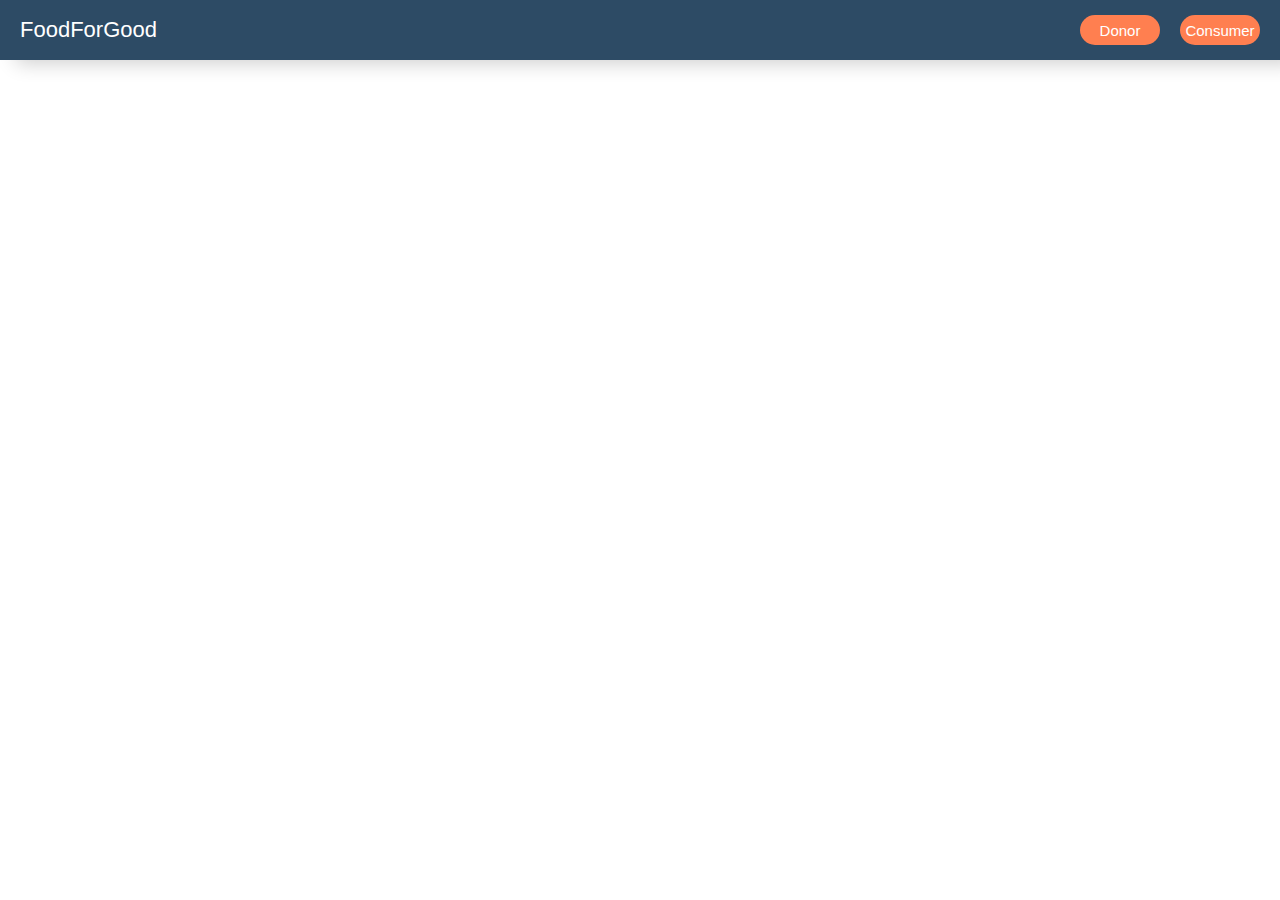
==== WEB-development/HOME/index.html @ 92403264 "Merge pull request #3 from logeshloki585/development" ====
<!DOCTYPE html>
<html lang="en">
<head>
    <meta charset="UTF-8">
    <meta http-equiv="X-UA-Compatible" content="IE=edge">
    <meta name="viewport" content="width=device-width, initial-scale=1.0">
    <link rel="stylesheet" href="style.css">
    <title>Document</title>
</head>
    <body>
        <nav >
            <div class="logo">
                <h1 style="font-family: sans-serif;
                font-size: 22px; font-weight: 300; color: rgb(255, 255, 255);">FoodForGood</h1>
            </div>
            <div class="btn_select">
                <div class="btn_donor">
                    <button class="btn">Donor</button>
                </div>
                <div class="btn_cons">
                    <button class="btn">Consumer</button>
                </div>
            </div>
        </nav>
    </body>
</html>
---- WEB-development/HOME/style.css ----
*{
    margin: 0px;
    padding: 0px;
    box-sizing: border-box;
}

nav{
    height: 60px;
    width: 100%;
    box-shadow: 16px 3px 20px rgba(0,0, 0, 0.2);
    display: flex;
    justify-content: space-between;
    align-items: center;
    background-color: #2d4b65;
}

/* # Type - Selection 
# Storage - Selection
# Item - Selection
# Period - Integer  & Selection(Period)
# Details - Char
# Quantity - Integer */

.btn_select{
    display: flex;

}

.btn{
    width: 80px;
    height: 30px;
    margin-right: 20px;
    border: none;
    background-color: #FF7F50;
    font-size: 15px;
    font-weight:100;
    color: white;
    border-radius: 20px;
}

.btn:hover{
    cursor: pointer;
    border: 1px solid rgb(153, 141, 141);
}

.btn:focus{
    background-color: #f77141;;
    border: 1px solid rgb(0, 0, 0);
    
}

.logo{
    margin-left: 20px;
}
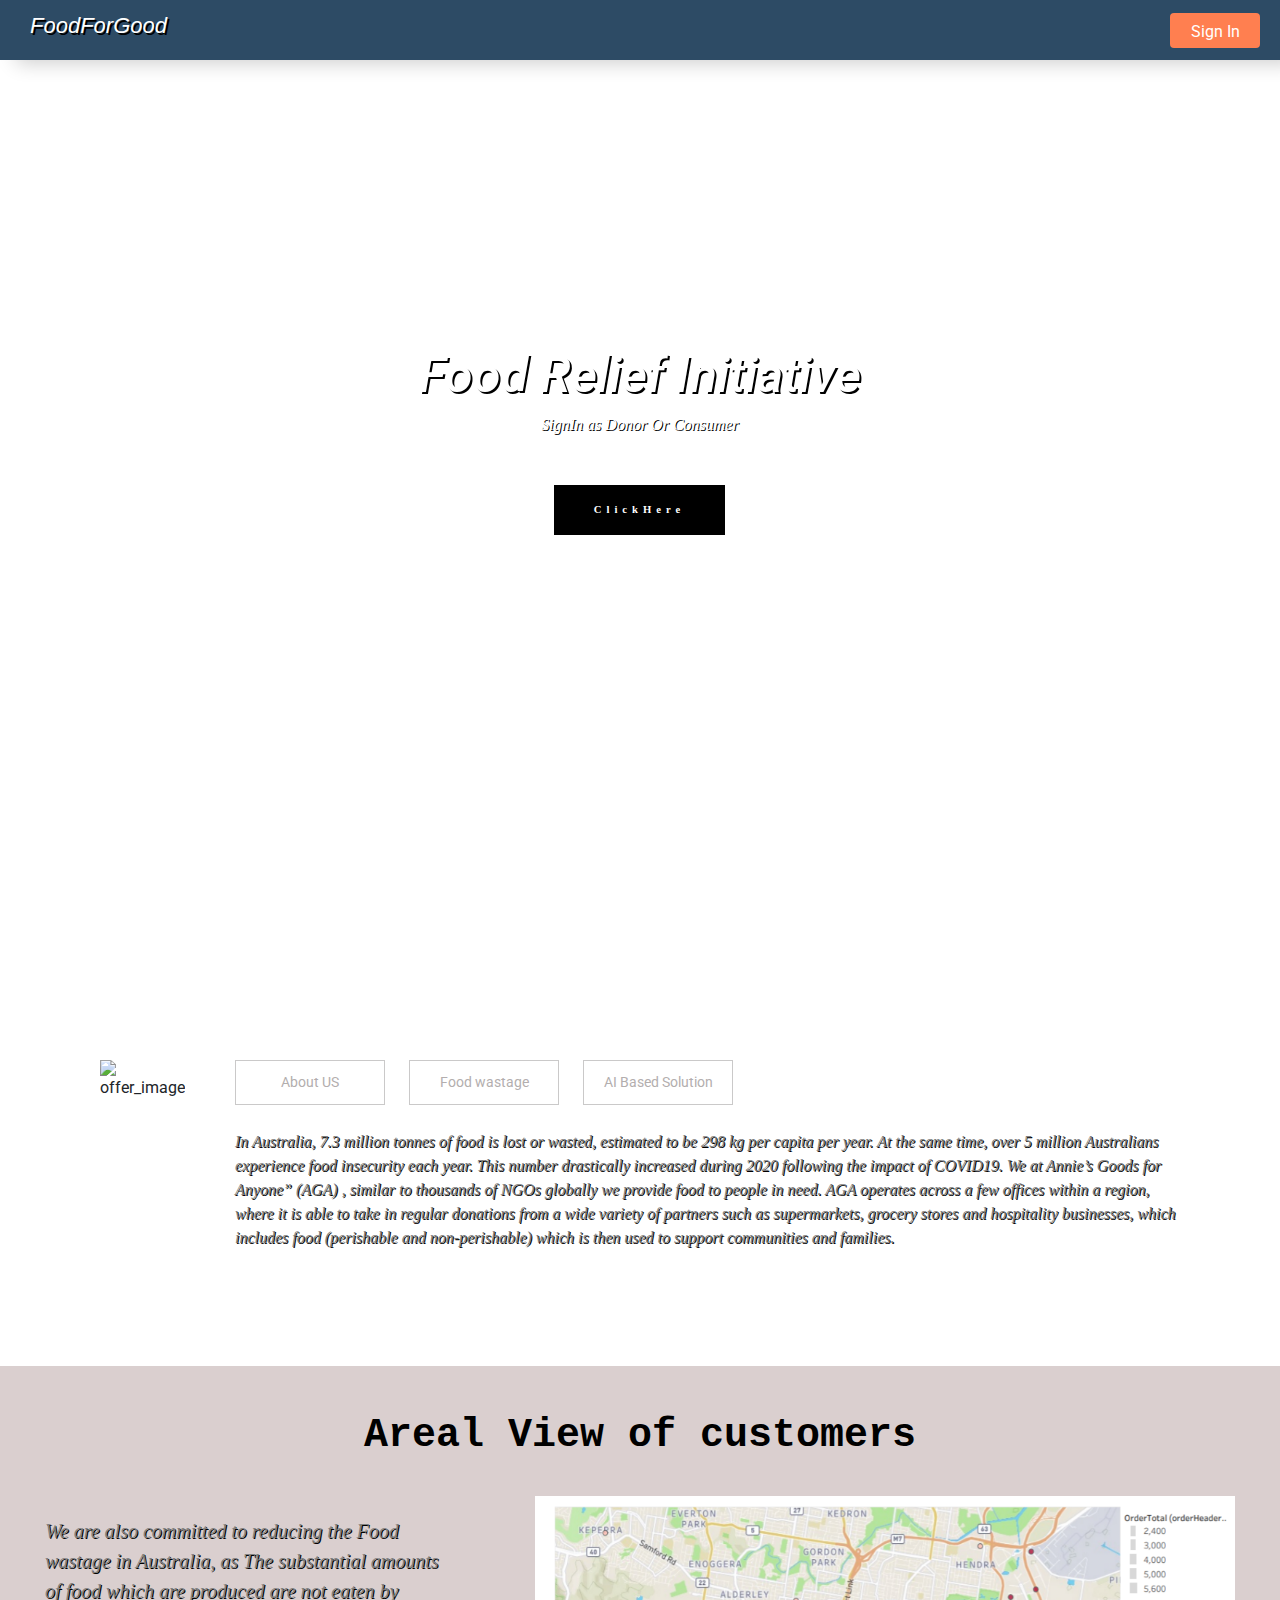
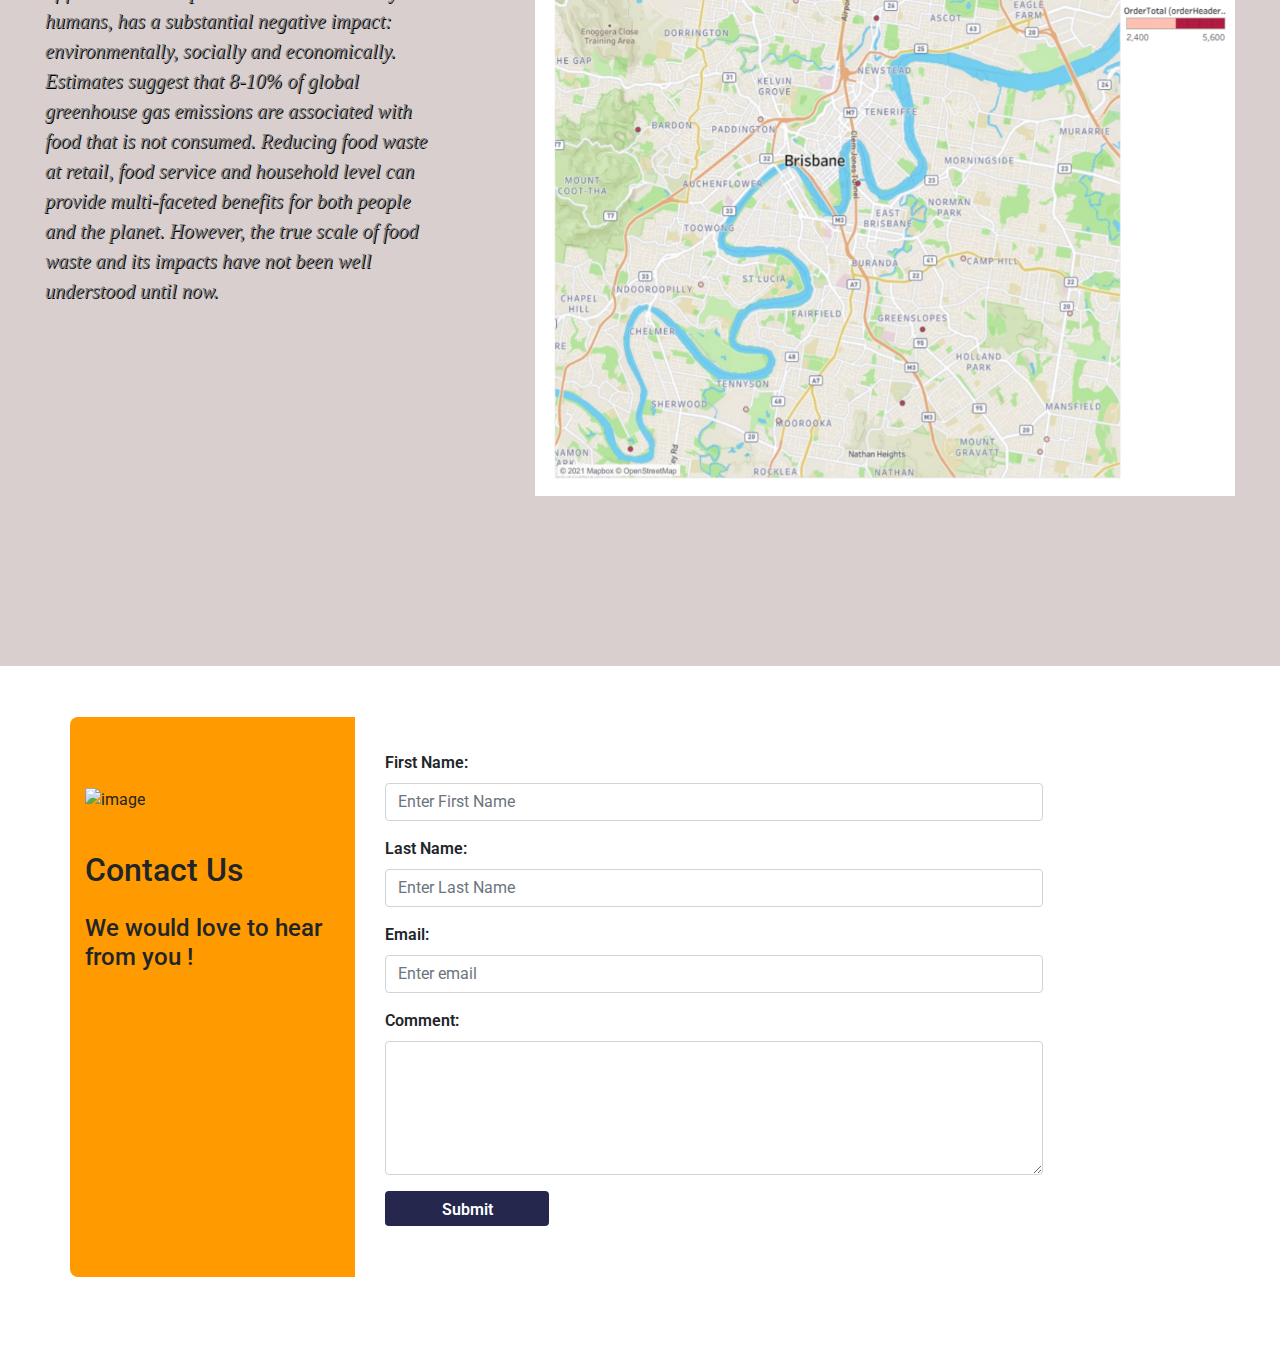
==== commit 020e322e: "done" ====
--- a/WEB-development/HOME/index.html
+++ b/WEB-development/HOME/index.html
@@ -5,22 +5,241 @@
     <meta http-equiv="X-UA-Compatible" content="IE=edge">
     <meta name="viewport" content="width=device-width, initial-scale=1.0">
     <link rel="stylesheet" href="style.css">
-    <title>Document</title>
+    
+    <link rel="stylesheet" href="style2.css">
+    <meta name="viewport" content="width=device-width, initial-scale=1">
+    <link href="https://fonts.googleapis.com/css?family=Open+Sans:300,300i,400,700,800" rel="stylesheet">
+    <link href="//maxcdn.bootstrapcdn.com/bootstrap/4.1.1/css/bootstrap.min.css" rel="stylesheet" id="bootstrap-css">
+      
+    <title>Home</title>
 </head>
     <body>
-        <nav >
+        <section class="nav">
             <div class="logo">
                 <h1 style="font-family: sans-serif;
                 font-size: 22px; font-weight: 300; color: rgb(255, 255, 255);">FoodForGood</h1>
             </div>
             <div class="btn_select">
-                <div class="btn_donor">
-                    <button class="btn">Donor</button>
-                </div>
                 <div class="btn_cons">
-                    <button class="btn">Consumer</button>
-                </div>
-            </div>
-        </nav>
+                    <button class="btn"><a style="text-decoration: none; color: white;" href="../signin/signin.php">Sign In</a></button>
+                </div>
+            </div>
+        </section>
+
+        <div class="hero-image" style="height: 100vh;">
+            <div class="hero-text">
+              <h1 style="font-style: Georgia; color: #fff; font-size:50px;"> Food Relief Initiative</h1>
+              <p>SignIn as Donor Or Consumer</p>
+              <button ><a href="../signin/signin.php">ClickHere</a></button>
+                <br>
+                <br>
+                <br>
+                <div style="display:flex; ">
+                    <div style="margin-right: 50px;">
+                        <div class="word">
+                            <span>F</span>
+                            <span>O</span>
+                            <span>O</span>
+                            <span>D</span>
+                            <span>I</span>
+                            <span>D</span>
+                            <span>I</span>
+                            <span>E</span>
+                            <span>L</span>
+                            <span>A</span>
+                            <span>N</span>
+                            <span>D</span>
+                        </div>    
+                    </div>
+                    <div style="margin-right: 50px;">
+                        <div class="word">
+                            <span>M</span>
+                            <span>A</span>
+                            <span>N</span>
+                            <span>G</span>
+                            <span>U</span>
+                        </div>    
+                    </div>
+                    <div class="word">
+                        <span>M</span>
+                        <span>A</span>
+                        <span>N</span>
+                        <span>G</span>
+                        <span>U</span>
+                    </div>
+            
+
+                </div>
+                  
+            </div>
+        
+          
+            <!--lightbox style popup goes here-->
+          </div>
+
+        <!-- <div class="content" >
+            <h1 style="text-align: center; font-family: sans-serif; 
+            padding-top: 50px;color: rgb(43, 40, 36);"> Food Relief Initiative</h1>
+            <div class="carts">
+                <div class="cart">
+                    <div><h3 style="font-family: sans-serif; font-size: 25px;color: rgb(80, 76, 76);">If You Are Donor</h3>
+                    </div>
+                    <div class="btn_cons">
+                        <button class="btn"><a href="../signin/signin.php">ClickHere</a></button>
+                    </div>
+                </div>
+                <div class="cart">
+                    <div><h3 style="font-family: sans-serif; font-size: 25px;color:rgb(80, 76, 76);">If You Are Consumer</h3>
+                    </div>
+                    <div class="btn_cons">
+                        <button class="btn"><a href="../signin/signin.php">ClickHere</a></button>
+                    </div>
+                </div>
+            </div>
+            <div class="heading_donor">
+                <h1 style="font-size: 30px; font-family: sans-serif; color: rgb(43, 40, 36);  text-align: center;margin-top: 30px;">Donors</h1>
+            </div>
+            <div class="mar">
+                <marquee width="20%" direction="left" behavior="scroll" height="50px" style="display: flex; flex-direction: row;">
+                   <h1 style="font-size: 40px; font-family:monospace; color: white;">FoodieLand</h1>
+                </marquee>
+                <marquee width="20%" direction="left" behavior="scroll" height="50px" style="display: flex; flex-direction: row;">
+                    <h1 style="font-size: 40px; font-family:monospace; color: white;">LoMarket</h1>
+                 </marquee>
+                 <marquee width="20%" direction="left" behavior="scroll" height="50px" style="display: flex; flex-direction: row;">
+                    <h1 style="font-size: 40px; font-family:monospace; color: white;">Grocertown</h1>
+                 </marquee>
+                
+            </div>
+        </div> -->
+            <section class="offering">
+                <img src="https://livedemo00.template-help.com/wt_prod-8697/images/about-1-601x350.jpg" alt="offer_image" class="offer_img">
+              
+                <div class="offer_content">
+                    <div class="offer_button">
+                        <button style="height: 45px; width: 150px;" id="buttonf">About US</button>
+                        <button style="height: 45px; width: 150px;" id="buttons">Food wastage</button>
+                        <button style="height: 45px; width: 150px;" id="buttont">AI Based Solution</button>
+
+                    </div>
+                    <div id="what_do">
+                        <h3 id="offer_h"></h3>
+                         <p id="offer_p">In Australia, 7.3 million tonnes of food is lost or wasted,
+                              estimated to be 298 kg per capita per year. At the same time, over 5 million
+                               Australians experience food insecurity each year. This number drastically 
+                               increased during 2020 following the impact of COVID19. We at Annie’s Goods for 
+                               Anyone” (AGA) , similar to thousands of NGOs globally we provide food to people in
+                                need. AGA operates across a few offices within a region, where it is able to take 
+                                in regular donations from a wide variety of partners such as supermarkets, grocery 
+                                stores and hospitality businesses, which includes food (perishable and non-perishable)
+                                 which is then used to support communities and families.
+                        </p>
+                    </div>
+                    
+                </div>
+            </section>
+            <section class="map">
+                <div class="heading_map">Areal View of customers</div>
+                <div class="map_det">
+                    <div class="detail">
+                        <p>We are also committed to reducing the Food wastage in Australia, as The substantial
+                         amounts of food which are produced are not eaten by humans, has a substantial negative
+                          impact: environmentally, socially and economically. Estimates suggest that 8-10% of global
+                           greenhouse gas emissions are associated with food that is not consumed. Reducing food
+                            waste at retail, food service and household level can provide multi-faceted 
+                        benefits for both people and the planet. However, the true scale of food waste
+                         and its impacts have not been well understood until now.
+                    </p>
+                    </div>
+                    <div class="map_img">
+                        <img src="./Screenshot (102).png" alt="map">
+                    </div>
+                </div>
+            </section>
+            <div class="container contact ">
+                <div class="row">
+                    <div class="col-md-3">
+                        <div class="contact-info">
+                            <img src="https://image.ibb.co/kUASdV/contact-image.png" alt="image"/>
+                            <h2>Contact Us</h2>
+                            <h4>We would love to hear from you !</h4>
+                        </div>
+                    </div>
+                    <div class="col-md-9">
+                        <div class="contact-form">
+                            <div class="form-group">
+                              <label class="control-label col-sm-2" for="fname">First Name:</label>
+                              <div class="col-sm-10">          
+                                <input type="text" class="form-control" id="fname" placeholder="Enter First Name" name="fname">
+                              </div>
+                            </div>
+                            <div class="form-group">
+                              <label class="control-label col-sm-2" for="lname">Last Name:</label>
+                              <div class="col-sm-10">          
+                                <input type="text" class="form-control" id="lname" placeholder="Enter Last Name" name="lname">
+                              </div>
+                            </div>
+                            <div class="form-group">
+                              <label class="control-label col-sm-2" for="email">Email:</label>
+                              <div class="col-sm-10">
+                                <input type="email" class="form-control" id="email" placeholder="Enter email" name="email">
+                              </div>
+                            </div>
+                            <div class="form-group">
+                              <label class="control-label col-sm-2" for="comment">Comment:</label>
+                              <div class="col-sm-10">
+                                <textarea class="form-control" rows="5" id="comment"></textarea>
+                              </div>
+                            </div>
+                            <div class="form-group">        
+                              <div class="col-sm-offset-2 col-sm-10">
+                                <button type="submit" class="btn btn-default">Submit</button>
+                              </div>
+                            </div>
+                        </div>
+                    </div>
+                </div>
+            </div>
+            
+        <script>
+
+        let btnfirst = document.querySelector("#buttonf");
+        let btnsecond = document.querySelector("#buttons");
+        let btnthird = document.querySelector("#buttont");
+        let para = document.querySelector("#offer_p");
+
+            
+        btnfirst.addEventListener('click' , () => {
+            para.innerHTML ="In Australia, 7.3 million tonnes of food is lost or wasted,estimated to be 298 kg per capita per year. At the same time, over 5 millionAustralians experience food insecurity each year. This number drastically increased during 2020 following the impact of COVID19. We at Annie’s Goods for Anyone” (AGA) , similar to thousands of NGOs globally we provide food to people inneed. AGA operates across a few offices within a region, where it is able to take in regular donations from a wide variety of partners such as supermarkets, grocery stores and hospitality businesses, which includes food (perishable and non-perishable) which is then used to support communities and families."})
+
+
+        btnsecond.addEventListener('click' , () => {
+            para.innerHTML ="We are also committed to reducing the Food wastage in Australia, as The substantial amounts of food which are produced are not eaten by humans, has a substantial negative impact: environmentally, socially and economically. Estimates suggest that 8-10% of global greenhouse gas emissions are associated with food that is not consumed. Reducing food waste at retail, food service and household level can provide multi-faceted benefits for both people and the planet. However, the true scale of food waste and its impacts have not been well understood until now.";
+        })
+
+        btnthird.addEventListener('click' , () => {
+        para.innerHTML ="In this AI based solution, we use data analytics to analyze the distribution of data, and overcome the scarcity through a well developed recommender system and a sophisticated yet easy to use model for the donor and consumer.";
+
+    })
+
+
+    const spans = document.querySelectorAll('.word span');
+
+    spans.forEach((span, idx) => {
+    span.addEventListener('click', (e) => {
+        e.target.classList.add('active');
+    });
+    span.addEventListener('animationend', (e) => {
+        e.target.classList.remove('active');
+    });
+    
+    // Initial animation
+    setTimeout(() => {
+        span.classList.add('active');
+    }, 750 * (idx+1))
+    });
+        </script>
+        <script src="//maxcdn.bootstrapcdn.com/bootstrap/4.1.1/js/bootstrap.min.js"></script>
+        <script src="//cdnjs.cloudflare.com/ajax/libs/jquery/3.2.1/jquery.min.js"></script>
     </body>
 </html>--- a/WEB-development/HOME/style.css
+++ b/WEB-development/HOME/style.css
@@ -4,7 +4,7 @@
     box-sizing: border-box;
 }
 
-nav{
+.nav{
     height: 60px;
     width: 100%;
     box-shadow: 16px 3px 20px rgba(0,0, 0, 0.2);
@@ -27,8 +27,8 @@
 }
 
 .btn{
-    width: 80px;
-    height: 30px;
+    width: 90px;
+    height: 35px;
     margin-right: 20px;
     border: none;
     background-color: #FF7F50;
@@ -51,4 +51,377 @@
 
 .logo{
     margin-left: 20px;
-}+}
+
+.content{
+    height: 93vh;
+    background: rgb(255,255,255);
+background: linear-gradient(0deg, rgba(255,255,255,1) 0%, rgba(248,123,18,0.6371499283307073) 100%);
+background: url('https://asianngo.org/upload/magzine/articles/background/1567409529.jpg');
+background-position: center;
+background-size: cover;
+  background-repeat: no-repeat;
+  background-position: center;
+  background-attachment: fixed;
+
+}
+
+.carts{
+    margin-top: 70px;
+    display: flex;
+    justify-content: center;
+}
+
+.cart{
+    height: 250px;
+    width: 250px;
+    background-color: rgba(255, 255, 255, 0.5);
+    margin-left: 10px;
+    margin-right: 10px;
+    display: flex;
+    justify-content: space-around;
+    align-items: center;
+    flex-direction: column;
+    padding-top: 30px;
+    padding-bottom: 50px;
+    border-radius: 10px;
+}
+
+.btn a{
+    color: white;
+    text-decoration: none;
+}
+
+.mar{
+    margin-top: 60px;
+    display: flex;
+   justify-content: center;
+}
+.mar_cart{
+    height: 50px;
+    width: 100px;
+    background-color: white;
+    margin-left: 10px;
+}
+
+
+
+.offering{
+    display: flex;
+    margin: 100px;
+}
+
+.offer_content{
+    margin-left: 50px;
+}
+
+.offer_button button{
+    width:140px;
+    height: 50px;
+    font-size: 14px;
+    font-weight: 400;
+    margin-right: 20px;
+    background-color: white;
+    border: 1px solid rgb(202, 201, 201);
+    color: rgb(179, 174, 174);
+}
+
+.offer_content h3{
+  font-weight: 400;
+  font-size: 25px;
+  margin-top: 25px;
+  margin-bottom: 20px;
+}
+
+.offer_content p{
+    color: grey;
+    font-size: 16px;
+}
+
+
+ .button_2:focus{
+   display: inline-block;
+}
+
+
+.offer_button button:focus {
+    background-image: linear-gradient(to right top, #1af2e5, #00def1, #00c8f8, #00b0f7, #1296eb);
+    color: white;
+    transition: 1s;
+}
+.heading_map{
+    font-size: 40px;
+    color: black;
+    font-family: monospace;
+    font-weight: 900;
+    text-align: center;
+    padding-top: 40px;
+}
+
+.map{
+    height: 100vh;
+    background-color: rgb(218, 207, 207);
+    
+}
+
+.map_det{
+    display: flex;
+    justify-content: space-around;
+    align-items: center;
+    flex-wrap: wrap;
+}
+
+.detail{
+    width: 400px;
+    height: 600px;
+    margin: 30px;
+
+}
+.detail p{
+    font-size: 20px;
+    margin-top: 20px;
+    color: gray;
+    font-family: Cambria, Cochin, Georgia, Times, 'Times New Roman', serif;   
+}
+
+
+.map img{
+height: 600px;
+width: 700px;
+margin: 30px;
+}
+
+.contact{
+    padding: 4%;
+    height: 700px;
+}
+.col-md-3{
+    background: #ff9b00;
+    padding: 4%;
+    border-top-left-radius: 0.5rem;
+    border-bottom-left-radius: 0.5rem;
+}
+.contact-info{
+    margin-top:10%;
+}
+.contact-info img{
+    margin-bottom: 15%;
+}
+.contact-info h2{
+    margin-bottom: 10%;
+}
+.col-md-9{
+    background: #fff;
+    padding: 3%;
+    border-top-right-radius: 0.5rem;
+    border-bottom-right-radius: 0.5rem;
+}
+.contact-form label{
+    font-weight:600;
+}
+.contact-form button{
+    background: #25274d;
+    color: #fff;
+    font-weight: 600;
+    width: 25%;
+}
+.contact-form button:focus{
+    box-shadow:none;
+}
+
+.empty{
+    height: 50px;
+}
+
+/* hhhh */
+h1 {
+    font-family: Georgia;
+    font-weight: bold;
+    font-style: italic;
+    margin: 10px;
+    text-shadow: 2px 2px #000;
+  }
+  
+  p {
+    font-family: Georgia;
+    font-style: italic;
+    text-shadow: 1px 1px #000;
+  }
+  
+  .exclusions {
+    font-family: Georgia;
+    font-size: 8pt;
+    letter-spacing: 1px;
+    text-shadow: none;
+    font-style: normal;
+  }
+  
+  .hero-image {
+    background-image: url("https://asianngo.org/upload/magzine/articles/background/1567409529.jpg");
+    height: 100%;
+    background-position: center;
+    background-repeat: no-repeat;
+    background-size: cover;
+    position: relative;
+  }
+  
+  .hero-text {
+    text-align: center;
+    position: absolute;
+    top: 50%;
+    left: 50%;
+    transform: translate(-50%, -50%);
+    color: white;
+  }
+  
+  .hero-exclusions {
+    position: fixed;
+    text-align: center;
+    top: 88%;
+    left: 50%;
+    transform: translate(-50%, -50%);
+    color: white;
+  }
+  
+  .hero-text button {
+    border: none;
+    outline: 0;
+    display: inline-block;
+    padding: 12px 35px;
+    color: white;
+    background-color: #000;
+    text-align: center;
+    cursor: pointer;
+    border: 5px solid black;
+    margin-left: -1px;
+    margin-top: 5%;
+    font-size: 8pt;
+    letter-spacing: 5px;
+    font-weight: bold;
+    font-family: Geogia;
+    font-syle: italic;
+  }
+  
+  .hero-text button:hover {
+    background-color: transparent;
+    color: white;
+    border: 5px solid black;
+    text-shadow: 2px 2px #000;
+  }
+  
+  /*start of popup*/
+  .exclusions {
+    font-family: Georgia;
+    font-size: 8pt;
+    letter-spacing: 1px;
+    text-shadow: none;
+    font-style: normal;
+  }
+  
+  .box {
+    width: 40%;
+    margin: 0 auto;
+    background: rgba(255, 255, 255, 0.2);
+    padding: 35px;
+    border: 2px solid #fff;
+    border-radius: 20px/50px;
+    background-clip: padding-box;
+    text-align: center;
+  }
+  
+  .button {
+    font-size: 1em;
+    padding: 10px;
+    color: #fff;
+    border: 2px solid #06D85F;
+    border-radius: 20px/50px;
+    text-decoration: none;
+    cursor: pointer;
+    transition: all 0.3s ease-out;
+  }
+  .button:hover {
+    background: #06D85F;
+  }
+  
+  .overlay {
+    position: fixed;
+    top: 0;
+    bottom: 0;
+    left: 0;
+    right: 0;
+    background: rgba(0, 0, 0, 0.7);
+    transition: opacity 500ms;
+    visibility: hidden;
+    opacity: 0;
+  }
+  .overlay:target {
+    visibility: visible;
+    opacity: 1;
+  }
+  
+  .popup {
+    margin: 70px auto;
+    padding: 20px;
+    background: #fff;
+    border-radius: 2px;
+    width: 60%;
+    position: relative;
+    transition: all 5s ease-in-out;
+  }
+  
+  .popup h2 {
+    margin-top: 0;
+    color: #333;
+    font-family: Georgia, sans-serif;
+    font-style: italic;
+  }
+  
+  .popup .close {
+    position: fixed;
+    top: 90px;
+    left: 50%;
+    transition: all 200ms;
+    font-size: 30px;
+    font-weight: bold;
+    text-decoration: none;
+    color: #333;
+  }
+  .popup .close:hover {
+    color: #a6a6a6;
+  }
+  .popup .content {
+    max-height: 30%;
+    overflow: auto;
+    padding-top: 30px;
+  }
+  
+  @media screen and (max-width: 700px) {
+    .box {
+      width: 70%;
+    }
+    .popup {
+      width: 70%;
+    }
+  }
+  
+  /* unvisited link */
+  a:link {
+    color: #fff;
+    text-decoration: none;
+  }
+  
+  /* visited link */
+  a:visited {
+    color: #fff;
+  }
+  
+  /* mouse over link */
+  a:hover {
+    color: #ccc;
+    text-decoration: none;
+  }
+  
+  /* selected link */
+  a:active {
+    color: #fff;
+  }--- a/WEB-development/HOME/style2.css
+++ b/WEB-development/HOME/style2.css
@@ -0,0 +1,136 @@
+@import url('https://fonts.googleapis.com/css?family=Anton|Roboto');
+
+.word {
+  font-family: 'Anton', sans-serif;
+  perspective: 1000px; 
+}
+
+.word span {
+  cursor: pointer;
+  display: inline-block;
+  font-size: 50px;
+  user-select: none;
+  line-height: .8;
+  /* margin-left: 20px;
+  margin-right: 20px; */
+}
+
+.word span:nth-child(1).active {
+  animation: balance 1.5s ease-out;
+  transform-origin: bottom left;
+}
+
+@keyframes balance {
+  0%, 100% {
+    transform: rotate(0deg);
+  }
+  
+  30%, 60% {
+    transform: rotate(-45deg);
+  }
+}
+
+.word span:nth-child(2).active {
+  animation: shrinkjump 1s ease-in-out;
+  transform-origin: bottom center;
+}
+
+@keyframes shrinkjump {
+  10%, 35% {
+    transform: scale(2, .2) translate(0, 0);
+  }
+  
+  45%, 50% {
+    transform: scale(1) translate(0, -150px);
+  }
+  
+  80% {
+    transform: scale(1) translate(0, 0);
+  }
+}
+
+.word span:nth-child(3).active {
+  animation: falling 2s ease-out;
+  transform-origin: bottom center;
+}
+
+@keyframes falling {
+  12% {
+    transform: rotateX(240deg);
+  }
+  
+  24% {
+    transform: rotateX(150deg);
+  }
+  
+  36% {
+    transform: rotateX(200deg);
+  }
+  
+  48% {
+    transform: rotateX(175deg);
+  }
+  
+  60%, 85% {
+    transform: rotateX(180deg);
+  }
+  
+  100% {
+    transform: rotateX(0deg);
+  }
+}
+
+.word span:nth-child(4).active {
+  animation: rotate 1s ease-out;
+}
+
+@keyframes rotate {
+  20%, 80% {
+    transform: rotateY(180deg);
+  }
+  
+  100% {
+    transform: rotateY(360deg);
+  }
+}
+
+.word span:nth-child(5).active {
+  animation: toplong 1.5s linear;
+}
+
+@keyframes toplong {
+  10%, 40% {
+    transform: translateY(-48vh) scaleY(1);
+  }
+  
+  90% {
+    transform: translateY(-48vh) scaleY(4);
+  }
+}
+
+
+
+.fixed {
+  position: fixed;
+  top: 40px;
+  left: 50%;
+  transform: translateX(-50%);
+}
+
+footer {
+  position: fixed;
+  bottom: 0;
+  left: 0;
+  right: 0;
+  text-align: center;
+  letter-spacing: 1px;
+}
+
+footer i {
+  color: red;
+}
+
+footer a {
+  color: #3C97BF;
+  text-decoration: none;
+}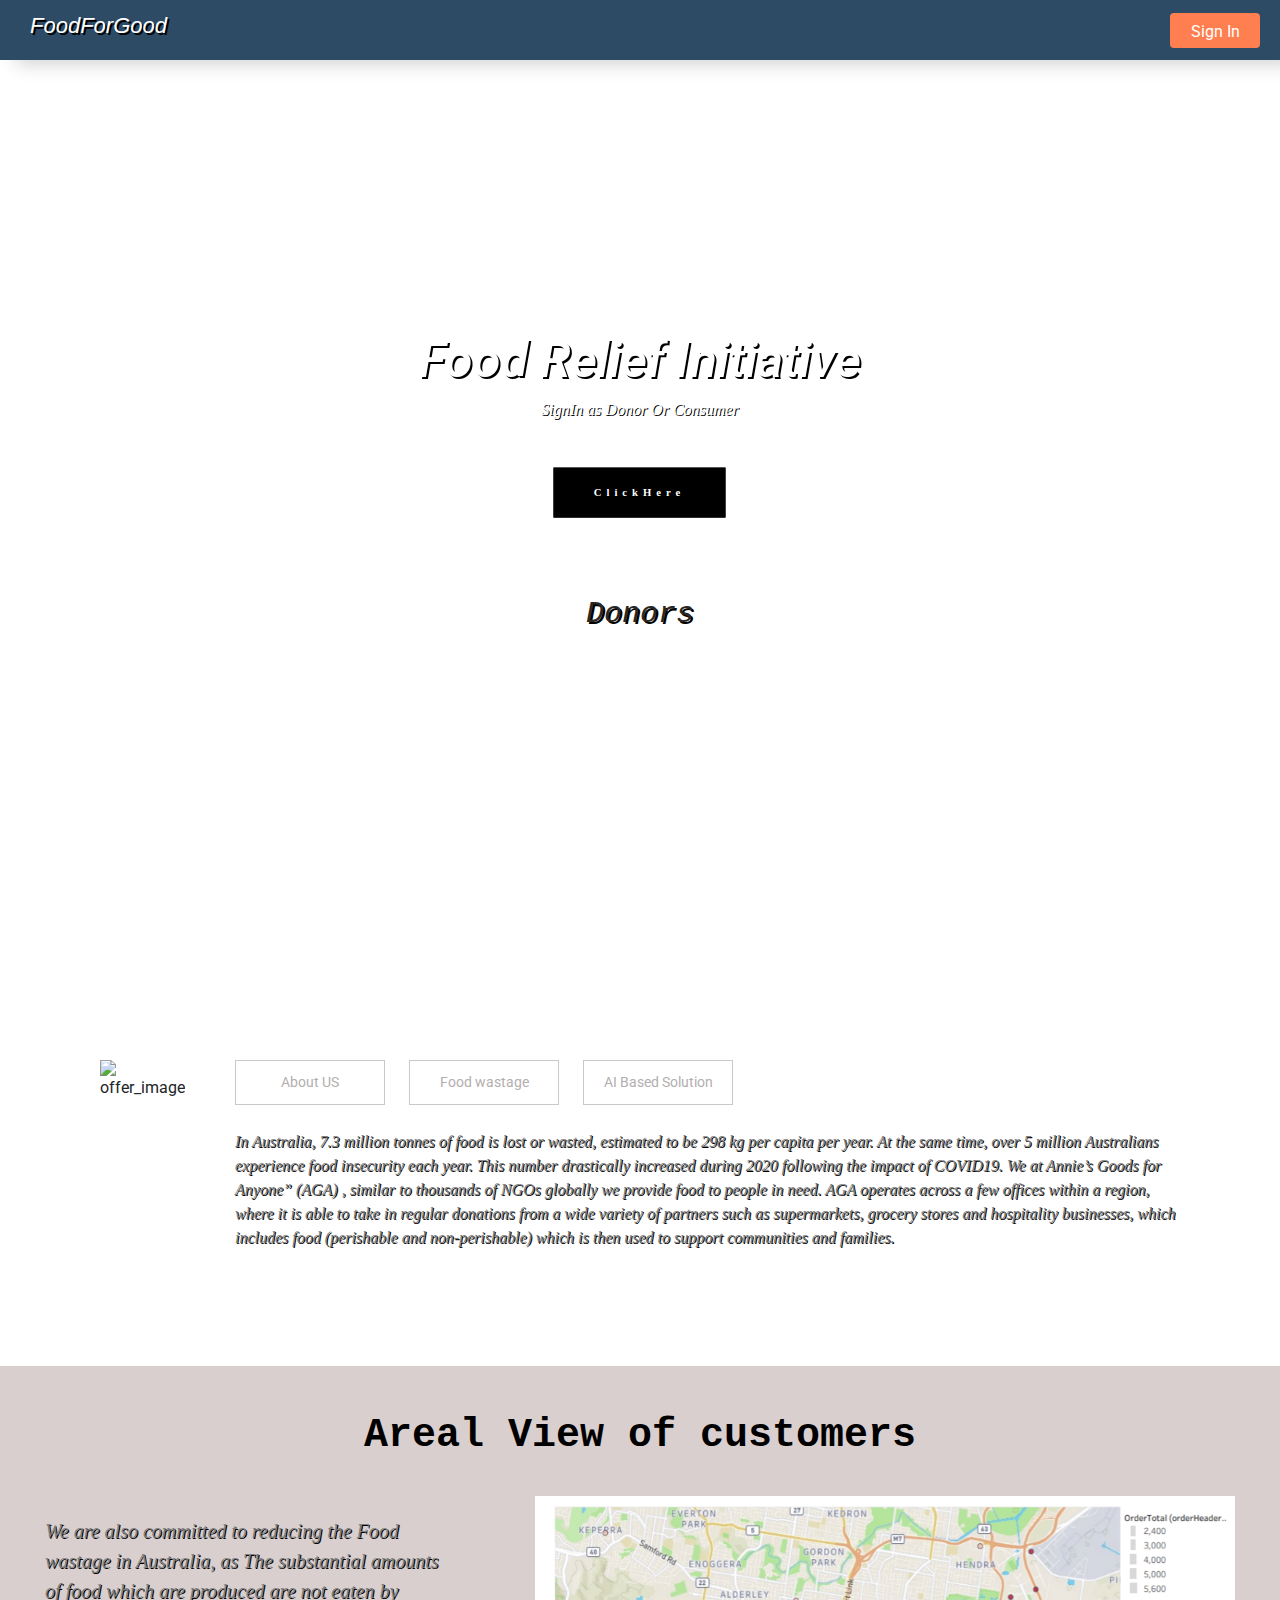
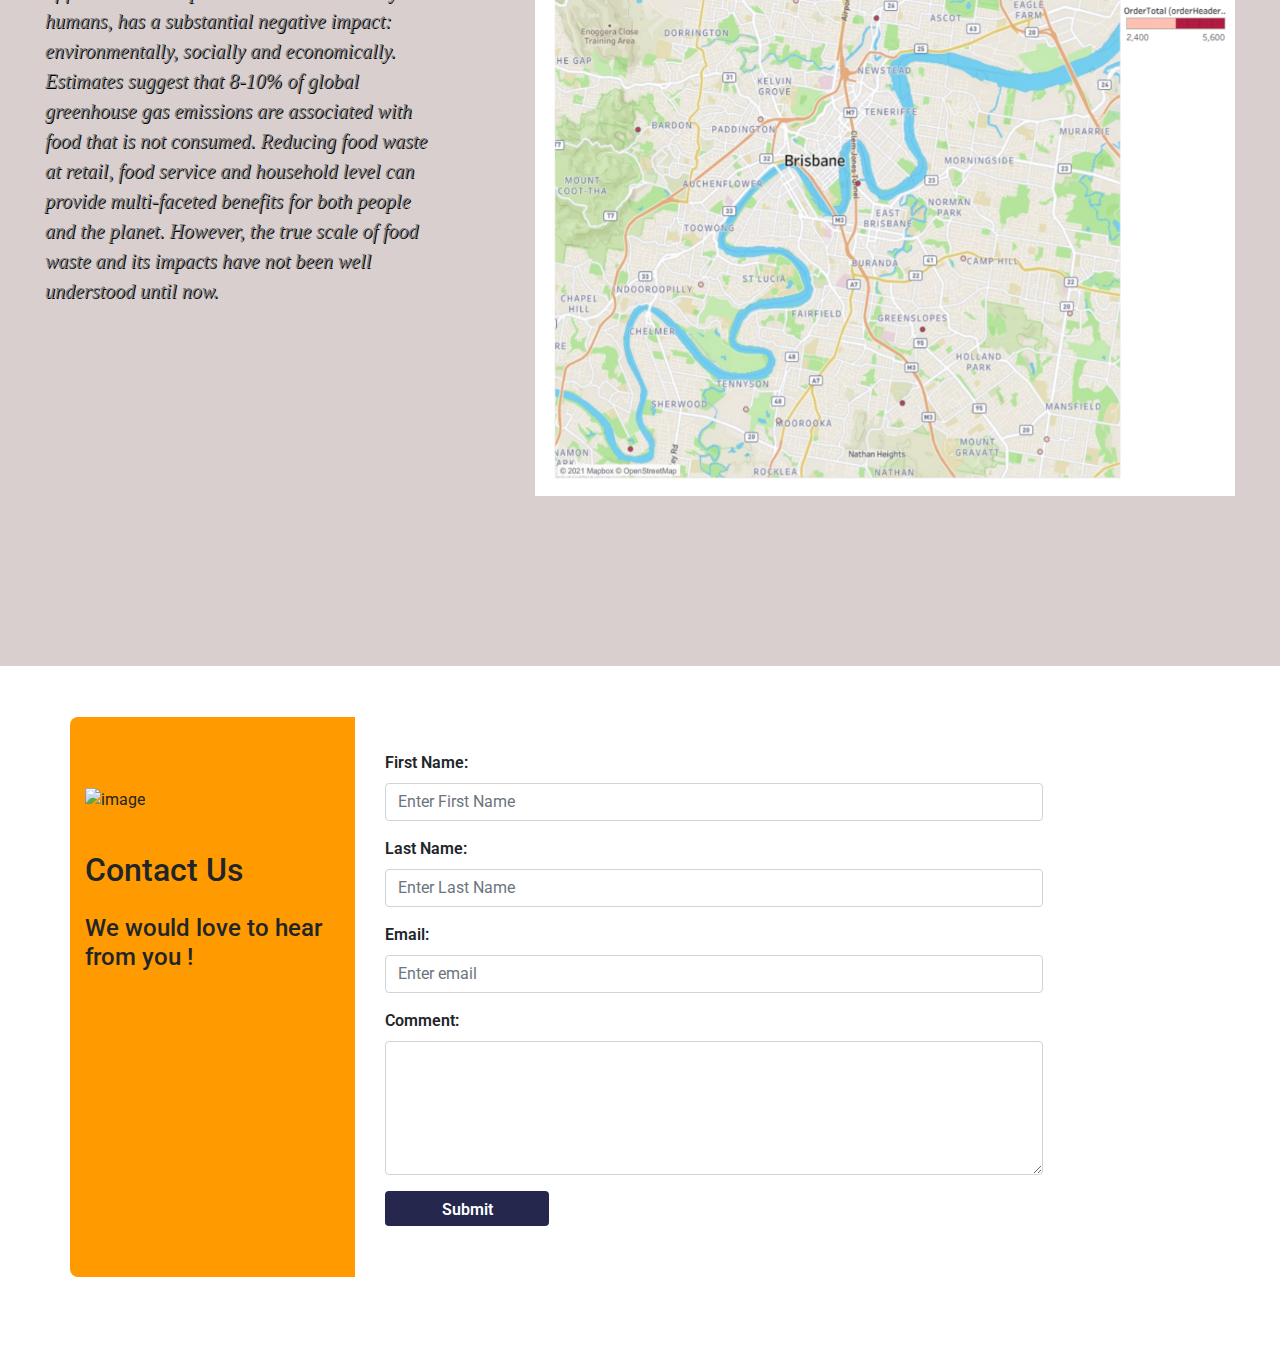
==== commit ca6bc8f4: "Merge pull request #6 from logeshloki585/development" ====
--- a/WEB-development/HOME/index.html
+++ b/WEB-development/HOME/index.html
@@ -34,6 +34,7 @@
                 <br>
                 <br>
                 <br>
+                <h1 style="font-size: 30px;margin-bottom: 30px; font-family: monospace; color: rgb(43, 40, 36);  text-align: center;margin-top: 30px;">Donors</h1>
                 <div style="display:flex; ">
                     <div style="margin-right: 50px;">
                         <div class="word">
@@ -53,19 +54,26 @@
                     </div>
                     <div style="margin-right: 50px;">
                         <div class="word">
+                            <span>L</span>
+                            <span>o</span>
                             <span>M</span>
-                            <span>A</span>
-                            <span>N</span>
-                            <span>G</span>
-                            <span>U</span>
+                            <span>a</span>
+                            <span>r</span>
+                            <span>k</span>
+                            <span>e</span>
+                            <span>t</span>
                         </div>    
                     </div>
                     <div class="word">
-                        <span>M</span>
-                        <span>A</span>
-                        <span>N</span>
                         <span>G</span>
-                        <span>U</span>
+                        <span>r</span>
+                        <span>o</span>
+                        <span>e</span>
+                        <span>r</span>
+                        <span>t</span>
+                        <span>o</span>
+                        <span>w</span>
+                        <span>n</span>
                     </div>
             
 
--- a/WEB-development/HOME/style2.css
+++ b/WEB-development/HOME/style2.css
@@ -8,7 +8,7 @@
 .word span {
   cursor: pointer;
   display: inline-block;
-  font-size: 50px;
+  font-size: 30px;
   user-select: none;
   line-height: .8;
   /* margin-left: 20px;
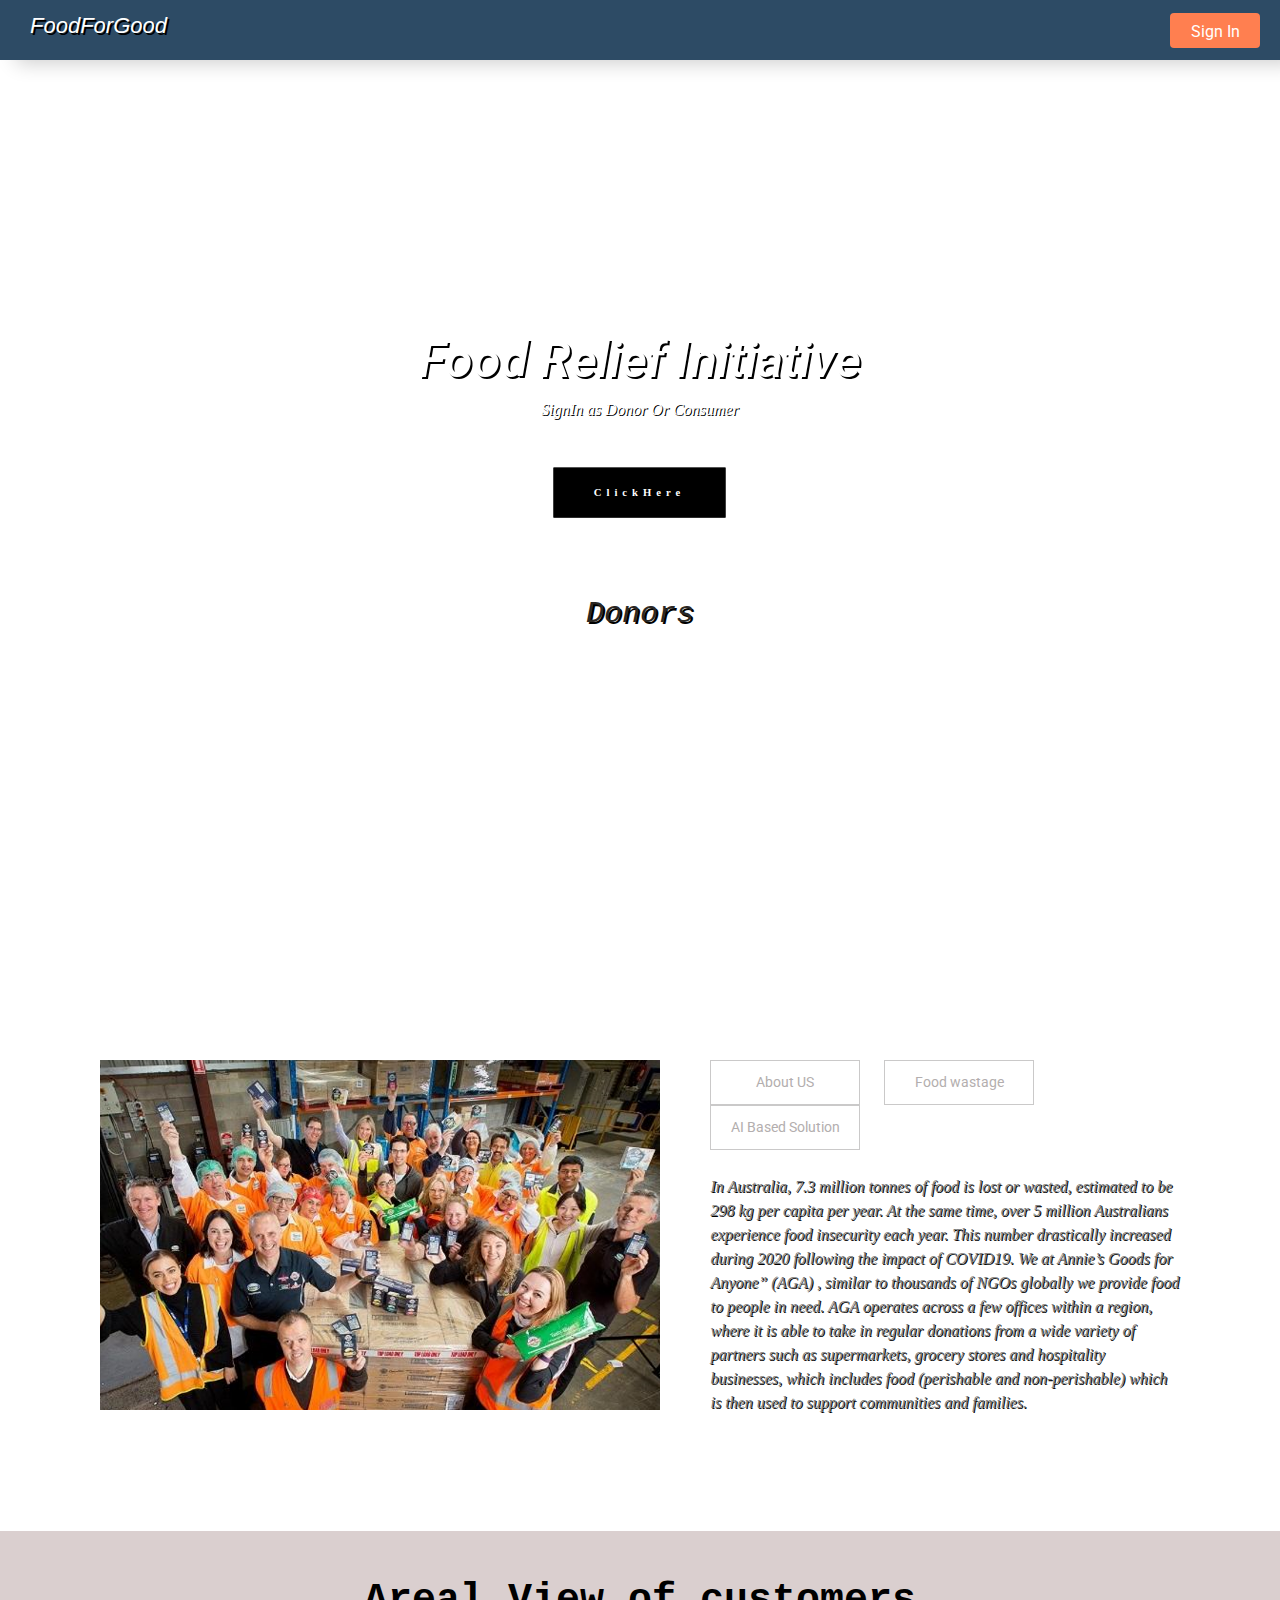
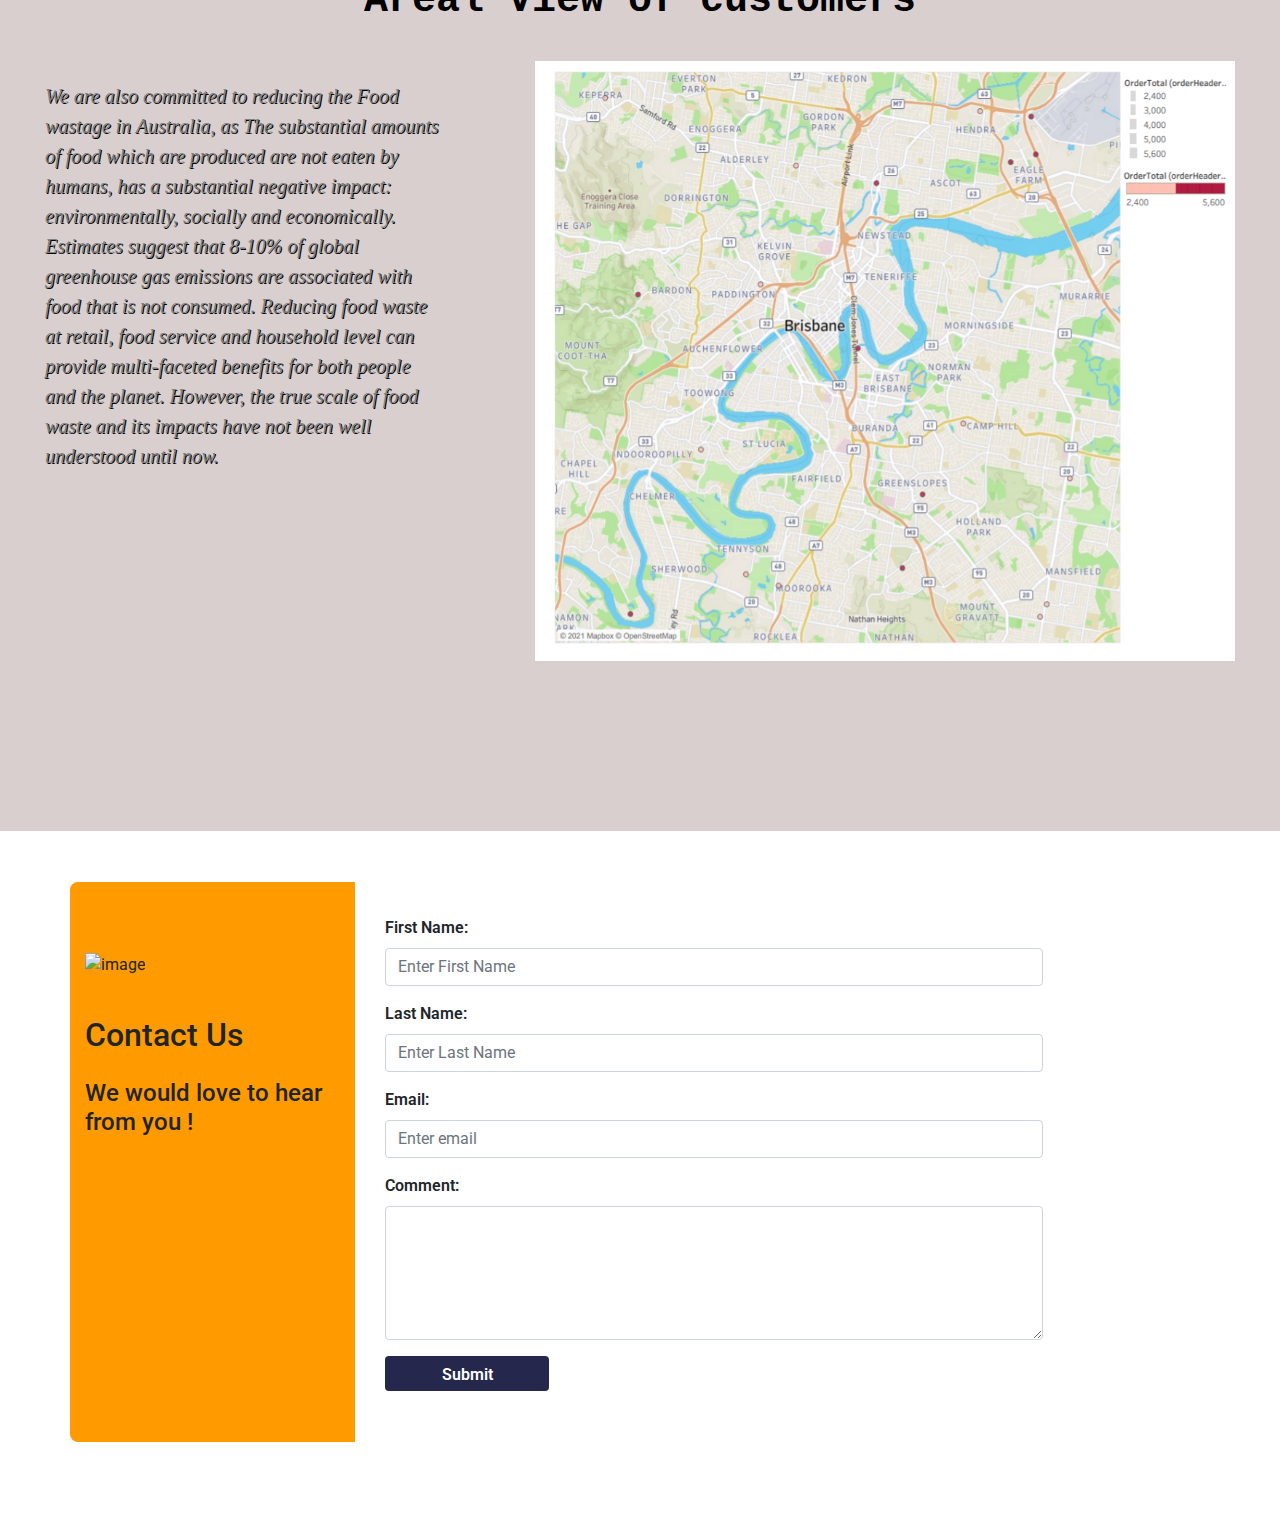
==== commit c1d6c412: "every thing is completed" ====
--- a/WEB-development/HOME/index.html
+++ b/WEB-development/HOME/index.html
@@ -121,7 +121,7 @@
             </div>
         </div> -->
             <section class="offering">
-                <img src="https://livedemo00.template-help.com/wt_prod-8697/images/about-1-601x350.jpg" alt="offer_image" class="offer_img">
+                <img src="./hero.png" alt="offer_image" class="offer_img">
               
                 <div class="offer_content">
                     <div class="offer_button">
--- a/WEB-development/HOME/style.css
+++ b/WEB-development/HOME/style.css
@@ -109,6 +109,11 @@
 .offering{
     display: flex;
     margin: 100px;
+}
+
+.offering img{
+  height: 350px;
+  width: 600px;
 }
 
 .offer_content{
